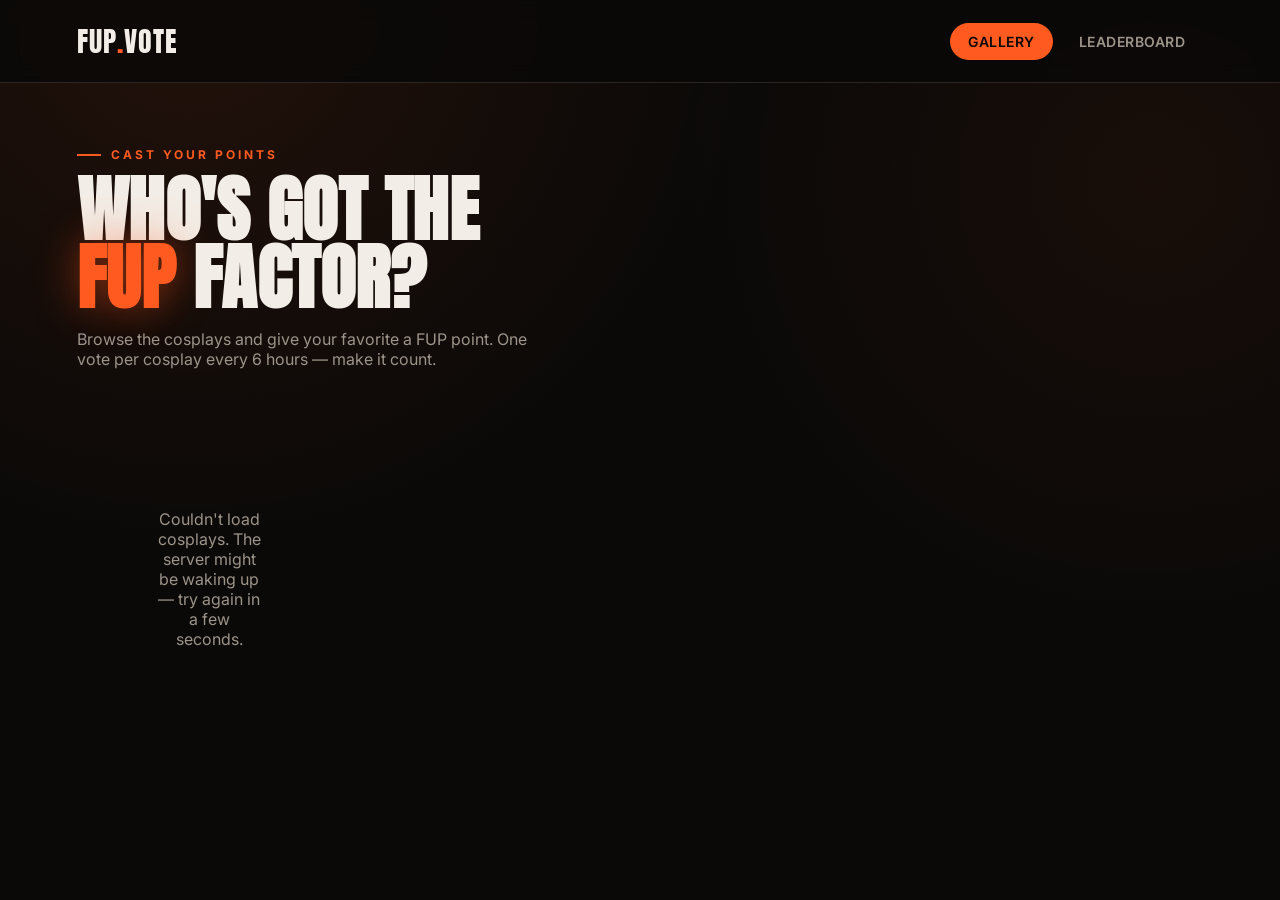
==== client/index.html @ 6921e3c7 "add frontend client files" ====
<!DOCTYPE html>
<html lang="en">
<head>
<meta charset="UTF-8">
<meta name="viewport" content="width=device-width, initial-scale=1.0">
<title>Cosplay FUP — Vote</title>
<link rel="stylesheet" href="style.css">
</head>
<body>

<nav>
  <div class="logo">FUP<span>.</span>VOTE</div>
  <div class="nav-links">
    <a href="index.html" class="active">Gallery</a>
    <a href="leaderboard.html">Leaderboard</a>
  </div>
</nav>

<section class="hero">
  <div class="eyebrow">Cast your points</div>
  <h1>Who's got the<br><span class="accent">FUP</span> factor?</h1>
  <p>Browse the cosplays and give your favorite a FUP point. One vote per cosplay every 6 hours — make it count.</p>
</section>

<div id="grid" class="grid"></div>
<div id="toast" class="toast"></div>

<script src="app.js"></script>
<script>
const grid = document.getElementById("grid");
const userId = getUserId();

async function loadCharacters() {
  grid.innerHTML = `<div class="loading">Loading cosplays…</div>`;
  try {
    const res = await fetch(`${API_BASE}/api/characters`);
    const characters = await res.json();

    if (!characters.length) {
      grid.innerHTML = `<div class="empty">No cosplays uploaded <b>yet</b>. Check back soon.</div>`;
      return;
    }

    grid.innerHTML = "";
    characters.forEach((c, i) => {
      const card = document.createElement("div");
      card.className = "card";
      card.style.animationDelay = `${i * 0.05}s`;
      card.innerHTML = `
        <img class="card-img" src="${c.imageUrl}" alt="${c.name}" loading="lazy">
        <div class="card-body">
          <div class="card-name">${c.name}</div>
          <div class="card-points"><span class="flame">🔥</span> ${c.fupCount ?? 0} FUP points</div>
          <button class="vote-btn" data-id="${c._id}">Give FUP</button>
        </div>
      `;
      grid.appendChild(card);
      checkVoteStatus(c._id, card.querySelector(".vote-btn"));
    });

    grid.querySelectorAll(".vote-btn").forEach(btn => {
      btn.addEventListener("click", () => castVote(btn.dataset.id, btn));
    });
  } catch (err) {
    grid.innerHTML = `<div class="empty">Couldn't load cosplays. The server might be waking up — try again in a few seconds.</div>`;
  }
}

async function checkVoteStatus(characterId, btn) {
  try {
    const res = await fetch(`${API_BASE}/api/characters/${characterId}/vote-status?userId=${userId}`);
    const data = await res.json();
    if (!data.canVote) {
      btn.disabled = true;
      btn.textContent = timeLeftLabel(data.remainingSeconds || 0);
    }
  } catch (err) {
  }
}

async function castVote(characterId, btn) {
  btn.disabled = true;
  const originalText = btn.textContent;
  btn.textContent = "Voting…";
  try {
    const res = await fetch(`${API_BASE}/api/characters/${characterId}/vote`, {
      method: "POST",
      headers: { "Content-Type": "application/json" },
      body: JSON.stringify({ userId })
    });
    const data = await res.json();

    if (res.ok) {
      btn.classList.add("pulse");
      showToast("FUP point given! 🔥");
      const pointsEl = btn.closest(".card").querySelector(".card-points");
      const current = parseInt(pointsEl.textContent.match(/\d+/)?.[0] || "0", 10);
      pointsEl.innerHTML = `<span class="flame">🔥</span> ${current + 1} FUP points`;
      checkVoteStatus(characterId, btn);
    } else {
      btn.disabled = false;
      btn.textContent = originalText;
      showToast(data.error || "Couldn't vote right now");
    }
  } catch (err) {
    btn.disabled = false;
    btn.textContent = originalText;
    showToast("Network error — try again");
  }
}

loadCharacters();
</script>
</body>
</html>
---- client/style.css ----
@import url('https://fonts.googleapis.com/css2?family=Anton&family=Inter:wght@400;500;600;700&display=swap');

:root{
  --bg:#0a0908;
  --bg-alt:#141210;
  --card:#1c1815;
  --orange:#ff5a1f;
  --orange-hot:#ff8a3d;
  --orange-dim:#8a3617;
  --text:#f2ede6;
  --text-dim:#9c9389;
  --border:#2b2622;
}

*{margin:0;padding:0;box-sizing:border-box;}

body{
  background:var(--bg);
  background-image:
    radial-gradient(circle at 15% 0%, rgba(255,90,31,0.10), transparent 40%),
    radial-gradient(circle at 90% 20%, rgba(255,90,31,0.06), transparent 35%);
  color:var(--text);
  font-family:'Inter', sans-serif;
  min-height:100vh;
  padding-bottom:60px;
}

::selection{background:var(--orange);color:#0a0908;}

nav{
  display:flex;align-items:center;justify-content:space-between;
  padding:20px 6vw;
  border-bottom:1px solid var(--border);
  position:sticky;top:0;background:rgba(10,9,8,0.85);
  backdrop-filter:blur(10px);z-index:100;
}
.logo{
  font-family:'Anton',sans-serif;
  font-size:clamp(20px,3vw,28px);
  letter-spacing:1px;
  color:var(--text);
}
.logo span{color:var(--orange);}
.nav-links{display:flex;gap:8px;}
.nav-links a{
  color:var(--text-dim);text-decoration:none;
  font-weight:600;font-size:14px;letter-spacing:.5px;text-transform:uppercase;
  padding:10px 18px;border-radius:100px;transition:all .25s ease;
}
.nav-links a:hover{color:var(--text);background:var(--card);}
.nav-links a.active{color:#0a0908;background:var(--orange);}

.hero{
  padding:64px 6vw 40px;
  text-align:left;
}
.eyebrow{
  color:var(--orange);font-size:12px;font-weight:700;letter-spacing:3px;
  text-transform:uppercase;margin-bottom:14px;display:flex;align-items:center;gap:10px;
}
.eyebrow::before{content:'';width:24px;height:2px;background:var(--orange);display:inline-block;}
.hero h1{
  font-family:'Anton',sans-serif;
  font-size:clamp(38px,7vw,72px);
  line-height:0.95;
  letter-spacing:0.5px;
  text-transform:uppercase;
  max-width:14ch;
}
.hero h1 .accent{
  color:var(--orange);
  text-shadow:0 0 40px rgba(255,90,31,0.5);
}
.hero p{
  color:var(--text-dim);margin-top:16px;font-size:16px;max-width:46ch;
}

.grid{
  display:grid;
  grid-template-columns:repeat(auto-fill,minmax(230px,1fr));
  gap:22px;
  padding:20px 6vw 60px;
}
.card{
  background:var(--card);
  border:1px solid var(--border);
  border-radius:14px;
  overflow:hidden;
  position:relative;
  transition:transform .35s cubic-bezier(.2,.9,.3,1.2), border-color .3s ease, box-shadow .35s ease;
  opacity:0;
  transform:translateY(18px);
  animation:riseIn .6s ease forwards;
}
@keyframes riseIn{to{opacity:1;transform:translateY(0);}}
.card:hover{
  transform:translateY(-6px);
  border-color:var(--orange-dim);
  box-shadow:0 20px 40px -20px rgba(255,90,31,0.35);
}
.card-img{
  width:100%;aspect-ratio:3/4;object-fit:cover;display:block;
  background:var(--bg-alt);
}
.card-body{padding:16px;}
.card-name{font-weight:700;font-size:16px;margin-bottom:2px;}
.card-points{
  color:var(--orange-hot);font-size:13px;font-weight:600;
  display:flex;align-items:center;gap:6px;margin-bottom:12px;
}
.card-points .flame{filter:saturate(1.4);}

.vote-btn{
  width:100%;
  background:linear-gradient(135deg,var(--orange),#c93f0f);
  color:#0a0908;
  border:none;
  padding:11px;
  border-radius:9px;
  font-weight:700;
  font-size:14px;
  letter-spacing:.3px;
  cursor:pointer;
  transition:filter .2s ease, transform .15s ease;
  position:relative;
  overflow:hidden;
}
.vote-btn:hover:not(:disabled){filter:brightness(1.12);transform:scale(1.015);}
.vote-btn:active:not(:disabled){transform:scale(.97);}
.vote-btn:disabled{
  background:var(--bg-alt);color:var(--text-dim);cursor:not-allowed;
  border:1px solid var(--border);
}
.vote-btn.pulse{animation:pulse .5s ease;}
@keyframes pulse{
  0%{box-shadow:0 0 0 0 rgba(255,90,31,0.6);}
  100%{box-shadow:0 0 0 18px rgba(255,90,31,0);}
}

.empty{
  padding:80px 6vw;text-align:center;color:var(--text-dim);
}
.empty b{color:var(--text);}

.tabs{
  display:flex;gap:10px;padding:0 6vw;margin-bottom:30px;flex-wrap:wrap;
}
.tab{
  background:var(--card);border:1px solid var(--border);color:var(--text-dim);
  padding:10px 20px;border-radius:100px;font-weight:600;font-size:13px;
  letter-spacing:.5px;text-transform:uppercase;cursor:pointer;transition:all .25s ease;
}
.tab:hover{color:var(--text);}
.tab.active{background:var(--orange);border-color:var(--orange);color:#0a0908;}

.lb-list{padding:0 6vw;max-width:760px;}
.lb-row{
  display:flex;align-items:center;gap:18px;
  padding:16px 18px;
  background:var(--card);
  border:1px solid var(--border);
  border-radius:12px;
  margin-bottom:10px;
  opacity:0;
  transform:translateX(-14px);
  animation:slideIn .5s ease forwards;
  position:relative;
  overflow:hidden;
}
@keyframes slideIn{to{opacity:1;transform:translateX(0);}}
.lb-rank{
  font-family:'Anton',sans-serif;
  font-size:22px;
  width:38px;
  color:var(--text-dim);
  flex-shrink:0;
  text-align:center;
}
.lb-row.rank-1 .lb-rank{color:var(--orange-hot);font-size:30px;}
.lb-row.rank-2 .lb-rank{color:#d8d1c6;font-size:26px;}
.lb-row.rank-3 .lb-rank{color:#c98b5f;font-size:24px;}
.lb-row.rank-1{border-color:var(--orange);box-shadow:0 0 30px -10px rgba(255,90,31,0.4);}
.lb-img{width:52px;height:52px;border-radius:10px;object-fit:cover;flex-shrink:0;background:var(--bg-alt);}
.lb-name{font-weight:700;flex:1;font-size:15px;}
.lb-points{
  font-family:'Anton',sans-serif;color:var(--orange-hot);font-size:20px;
  display:flex;align-items:baseline;gap:5px;
}
.lb-points small{font-family:'Inter';font-size:11px;color:var(--text-dim);font-weight:600;}
.lb-bar{
  position:absolute;left:0;bottom:0;height:2px;background:var(--orange);
  animation:growBar 1s ease forwards;
}
@keyframes growBar{from{width:0;}}

.loading{
  padding:60px 6vw;color:var(--text-dim);font-size:14px;
}
.toast{
  position:fixed;bottom:24px;left:50%;transform:translateX(-50%) translateY(20px);
  background:var(--card);border:1px solid var(--orange);color:var(--text);
  padding:12px 22px;border-radius:100px;font-size:14px;font-weight:600;
  opacity:0;transition:all .3s ease;pointer-events:none;z-index:200;
}
.toast.show{opacity:1;transform:translateX(-50%) translateY(0);}

@media (max-width:600px){
  nav{padding:16px 5vw;}
  .nav-links a{padding:8px 12px;font-size:12px;}
  .hero{padding:40px 5vw 24px;}
  .grid{padding:10px 5vw 40px;}
  .tabs{padding:0 5vw;}
  .lb-list{padding:0 5vw;}
}

@media (prefers-reduced-motion:reduce){
  *{animation-duration:0.01ms !important;transition-duration:0.01ms !important;}
}
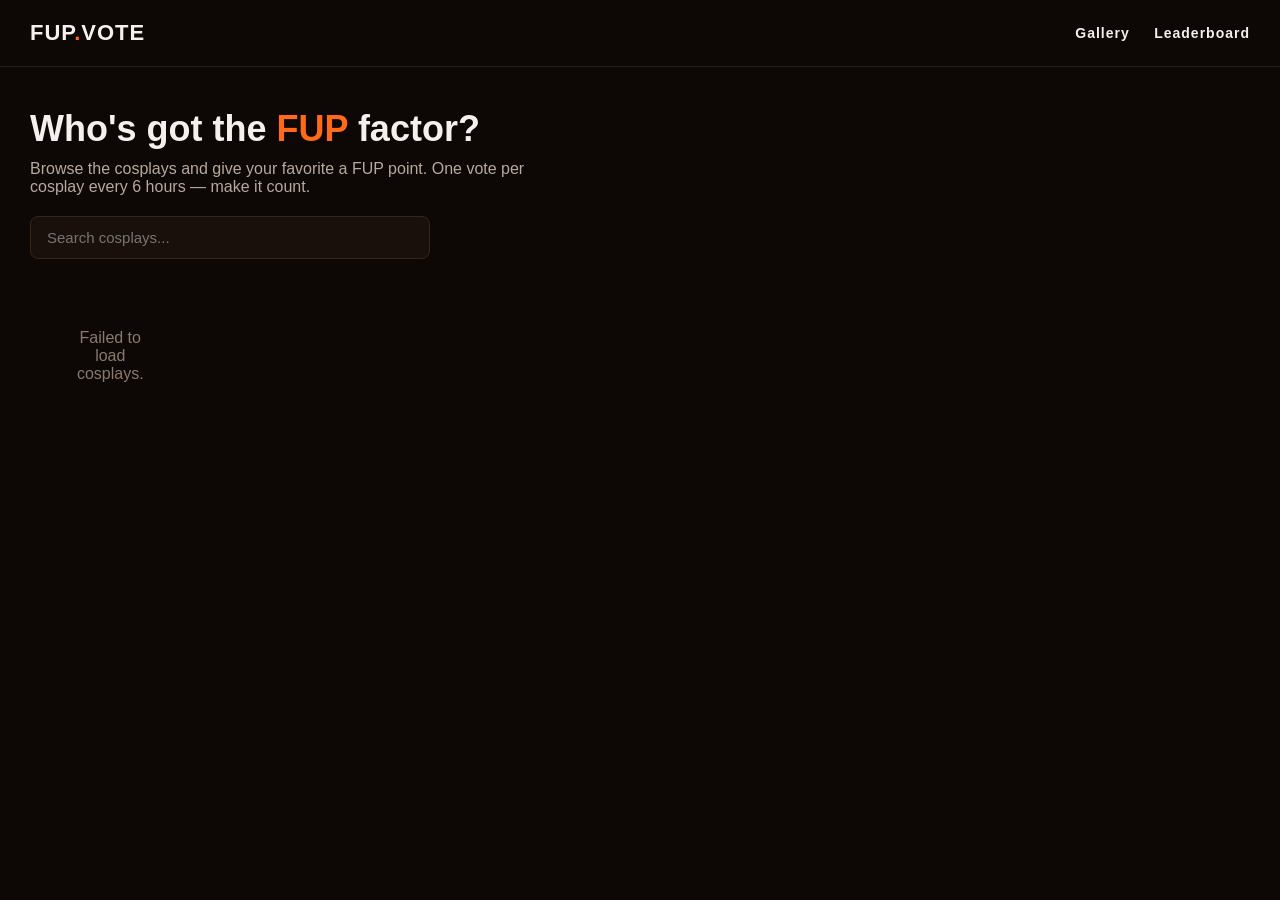
==== commit 2477cd24: "Add grid layout, search bar, working leaderboard, animations" ====
--- a/client/index.html
+++ b/client/index.html
@@ -3,113 +3,31 @@
 <head>
 <meta charset="UTF-8">
 <meta name="viewport" content="width=device-width, initial-scale=1.0">
-<title>Cosplay FUP — Vote</title>
+<title>Cosplay FUP - Vote</title>
 <link rel="stylesheet" href="style.css">
 </head>
 <body>
-
-<nav>
-  <div class="logo">FUP<span>.</span>VOTE</div>
+<nav class="navbar">
+  <div class="logo">FUP<span class="accent">.</span>VOTE</div>
   <div class="nav-links">
-    <a href="index.html" class="active">Gallery</a>
+    <a href="index.html">Gallery</a>
     <a href="leaderboard.html">Leaderboard</a>
   </div>
 </nav>
 
-<section class="hero">
-  <div class="eyebrow">Cast your points</div>
-  <h1>Who's got the<br><span class="accent">FUP</span> factor?</h1>
+<div class="hero">
+  <h1>Who's got the <span class="accent">FUP</span> factor?</h1>
   <p>Browse the cosplays and give your favorite a FUP point. One vote per cosplay every 6 hours — make it count.</p>
-</section>
+</div>
 
-<div id="grid" class="grid"></div>
-<div id="toast" class="toast"></div>
+<div class="search-wrap">
+  <input type="text" id="search-input" placeholder="Search cosplays..." />
+</div>
+
+<div id="gallery" class="gallery-grid">
+  <p class="empty-text">Loading...</p>
+</div>
 
 <script src="app.js"></script>
-<script>
-const grid = document.getElementById("grid");
-const userId = getUserId();
-
-async function loadCharacters() {
-  grid.innerHTML = `<div class="loading">Loading cosplays…</div>`;
-  try {
-    const res = await fetch(`${API_BASE}/api/characters`);
-    const characters = await res.json();
-
-    if (!characters.length) {
-      grid.innerHTML = `<div class="empty">No cosplays uploaded <b>yet</b>. Check back soon.</div>`;
-      return;
-    }
-
-    grid.innerHTML = "";
-    characters.forEach((c, i) => {
-      const card = document.createElement("div");
-      card.className = "card";
-      card.style.animationDelay = `${i * 0.05}s`;
-      card.innerHTML = `
-        <img class="card-img" src="${c.imageUrl}" alt="${c.name}" loading="lazy">
-        <div class="card-body">
-          <div class="card-name">${c.name}</div>
-          <div class="card-points"><span class="flame">🔥</span> ${c.fupCount ?? 0} FUP points</div>
-          <button class="vote-btn" data-id="${c._id}">Give FUP</button>
-        </div>
-      `;
-      grid.appendChild(card);
-      checkVoteStatus(c._id, card.querySelector(".vote-btn"));
-    });
-
-    grid.querySelectorAll(".vote-btn").forEach(btn => {
-      btn.addEventListener("click", () => castVote(btn.dataset.id, btn));
-    });
-  } catch (err) {
-    grid.innerHTML = `<div class="empty">Couldn't load cosplays. The server might be waking up — try again in a few seconds.</div>`;
-  }
-}
-
-async function checkVoteStatus(characterId, btn) {
-  try {
-    const res = await fetch(`${API_BASE}/api/characters/${characterId}/vote-status?userId=${userId}`);
-    const data = await res.json();
-    if (!data.canVote) {
-      btn.disabled = true;
-      btn.textContent = timeLeftLabel(data.remainingSeconds || 0);
-    }
-  } catch (err) {
-  }
-}
-
-async function castVote(characterId, btn) {
-  btn.disabled = true;
-  const originalText = btn.textContent;
-  btn.textContent = "Voting…";
-  try {
-    const res = await fetch(`${API_BASE}/api/characters/${characterId}/vote`, {
-      method: "POST",
-      headers: { "Content-Type": "application/json" },
-      body: JSON.stringify({ userId })
-    });
-    const data = await res.json();
-
-    if (res.ok) {
-      btn.classList.add("pulse");
-      showToast("FUP point given! 🔥");
-      const pointsEl = btn.closest(".card").querySelector(".card-points");
-      const current = parseInt(pointsEl.textContent.match(/\d+/)?.[0] || "0", 10);
-      pointsEl.innerHTML = `<span class="flame">🔥</span> ${current + 1} FUP points`;
-      checkVoteStatus(characterId, btn);
-    } else {
-      btn.disabled = false;
-      btn.textContent = originalText;
-      showToast(data.error || "Couldn't vote right now");
-    }
-  } catch (err) {
-    btn.disabled = false;
-    btn.textContent = originalText;
-    showToast("Network error — try again");
-  }
-}
-
-loadCharacters();
-</script>
 </body>
 </html>
--- a/client/style.css
+++ b/client/style.css
@@ -1,218 +1,246 @@
-@import url('https://fonts.googleapis.com/css2?family=Anton&family=Inter:wght@400;500;600;700&display=swap');
-
-:root{
-  --bg:#0a0908;
-  --bg-alt:#141210;
-  --card:#1c1815;
-  --orange:#ff5a1f;
-  --orange-hot:#ff8a3d;
-  --orange-dim:#8a3617;
-  --text:#f2ede6;
-  --text-dim:#9c9389;
-  --border:#2b2622;
-}
-
-*{margin:0;padding:0;box-sizing:border-box;}
-
-body{
-  background:var(--bg);
-  background-image:
-    radial-gradient(circle at 15% 0%, rgba(255,90,31,0.10), transparent 40%),
-    radial-gradient(circle at 90% 20%, rgba(255,90,31,0.06), transparent 35%);
-  color:var(--text);
-  font-family:'Inter', sans-serif;
-  min-height:100vh;
-  padding-bottom:60px;
-}
-
-::selection{background:var(--orange);color:#0a0908;}
-
-nav{
-  display:flex;align-items:center;justify-content:space-between;
-  padding:20px 6vw;
-  border-bottom:1px solid var(--border);
-  position:sticky;top:0;background:rgba(10,9,8,0.85);
-  backdrop-filter:blur(10px);z-index:100;
-}
-.logo{
-  font-family:'Anton',sans-serif;
-  font-size:clamp(20px,3vw,28px);
-  letter-spacing:1px;
-  color:var(--text);
-}
-.logo span{color:var(--orange);}
-.nav-links{display:flex;gap:8px;}
-.nav-links a{
-  color:var(--text-dim);text-decoration:none;
-  font-weight:600;font-size:14px;letter-spacing:.5px;text-transform:uppercase;
-  padding:10px 18px;border-radius:100px;transition:all .25s ease;
-}
-.nav-links a:hover{color:var(--text);background:var(--card);}
-.nav-links a.active{color:#0a0908;background:var(--orange);}
-
-.hero{
-  padding:64px 6vw 40px;
-  text-align:left;
-}
-.eyebrow{
-  color:var(--orange);font-size:12px;font-weight:700;letter-spacing:3px;
-  text-transform:uppercase;margin-bottom:14px;display:flex;align-items:center;gap:10px;
-}
-.eyebrow::before{content:'';width:24px;height:2px;background:var(--orange);display:inline-block;}
-.hero h1{
-  font-family:'Anton',sans-serif;
-  font-size:clamp(38px,7vw,72px);
-  line-height:0.95;
-  letter-spacing:0.5px;
-  text-transform:uppercase;
-  max-width:14ch;
-}
-.hero h1 .accent{
-  color:var(--orange);
-  text-shadow:0 0 40px rgba(255,90,31,0.5);
-}
-.hero p{
-  color:var(--text-dim);margin-top:16px;font-size:16px;max-width:46ch;
-}
-
-.grid{
-  display:grid;
-  grid-template-columns:repeat(auto-fill,minmax(230px,1fr));
-  gap:22px;
-  padding:20px 6vw 60px;
-}
-.card{
-  background:var(--card);
-  border:1px solid var(--border);
-  border-radius:14px;
-  overflow:hidden;
-  position:relative;
-  transition:transform .35s cubic-bezier(.2,.9,.3,1.2), border-color .3s ease, box-shadow .35s ease;
-  opacity:0;
-  transform:translateY(18px);
-  animation:riseIn .6s ease forwards;
-}
-@keyframes riseIn{to{opacity:1;transform:translateY(0);}}
-.card:hover{
-  transform:translateY(-6px);
-  border-color:var(--orange-dim);
-  box-shadow:0 20px 40px -20px rgba(255,90,31,0.35);
-}
-.card-img{
-  width:100%;aspect-ratio:3/4;object-fit:cover;display:block;
-  background:var(--bg-alt);
-}
-.card-body{padding:16px;}
-.card-name{font-weight:700;font-size:16px;margin-bottom:2px;}
-.card-points{
-  color:var(--orange-hot);font-size:13px;font-weight:600;
-  display:flex;align-items:center;gap:6px;margin-bottom:12px;
-}
-.card-points .flame{filter:saturate(1.4);}
-
-.vote-btn{
-  width:100%;
-  background:linear-gradient(135deg,var(--orange),#c93f0f);
-  color:#0a0908;
-  border:none;
-  padding:11px;
-  border-radius:9px;
-  font-weight:700;
-  font-size:14px;
-  letter-spacing:.3px;
-  cursor:pointer;
-  transition:filter .2s ease, transform .15s ease;
-  position:relative;
-  overflow:hidden;
-}
-.vote-btn:hover:not(:disabled){filter:brightness(1.12);transform:scale(1.015);}
-.vote-btn:active:not(:disabled){transform:scale(.97);}
-.vote-btn:disabled{
-  background:var(--bg-alt);color:var(--text-dim);cursor:not-allowed;
-  border:1px solid var(--border);
-}
-.vote-btn.pulse{animation:pulse .5s ease;}
-@keyframes pulse{
-  0%{box-shadow:0 0 0 0 rgba(255,90,31,0.6);}
-  100%{box-shadow:0 0 0 18px rgba(255,90,31,0);}
-}
-
-.empty{
-  padding:80px 6vw;text-align:center;color:var(--text-dim);
-}
-.empty b{color:var(--text);}
-
-.tabs{
-  display:flex;gap:10px;padding:0 6vw;margin-bottom:30px;flex-wrap:wrap;
-}
-.tab{
-  background:var(--card);border:1px solid var(--border);color:var(--text-dim);
-  padding:10px 20px;border-radius:100px;font-weight:600;font-size:13px;
-  letter-spacing:.5px;text-transform:uppercase;cursor:pointer;transition:all .25s ease;
-}
-.tab:hover{color:var(--text);}
-.tab.active{background:var(--orange);border-color:var(--orange);color:#0a0908;}
-
-.lb-list{padding:0 6vw;max-width:760px;}
-.lb-row{
-  display:flex;align-items:center;gap:18px;
-  padding:16px 18px;
-  background:var(--card);
-  border:1px solid var(--border);
-  border-radius:12px;
-  margin-bottom:10px;
-  opacity:0;
-  transform:translateX(-14px);
-  animation:slideIn .5s ease forwards;
-  position:relative;
-  overflow:hidden;
-}
-@keyframes slideIn{to{opacity:1;transform:translateX(0);}}
-.lb-rank{
-  font-family:'Anton',sans-serif;
-  font-size:22px;
-  width:38px;
-  color:var(--text-dim);
-  flex-shrink:0;
-  text-align:center;
-}
-.lb-row.rank-1 .lb-rank{color:var(--orange-hot);font-size:30px;}
-.lb-row.rank-2 .lb-rank{color:#d8d1c6;font-size:26px;}
-.lb-row.rank-3 .lb-rank{color:#c98b5f;font-size:24px;}
-.lb-row.rank-1{border-color:var(--orange);box-shadow:0 0 30px -10px rgba(255,90,31,0.4);}
-.lb-img{width:52px;height:52px;border-radius:10px;object-fit:cover;flex-shrink:0;background:var(--bg-alt);}
-.lb-name{font-weight:700;flex:1;font-size:15px;}
-.lb-points{
-  font-family:'Anton',sans-serif;color:var(--orange-hot);font-size:20px;
-  display:flex;align-items:baseline;gap:5px;
-}
-.lb-points small{font-family:'Inter';font-size:11px;color:var(--text-dim);font-weight:600;}
-.lb-bar{
-  position:absolute;left:0;bottom:0;height:2px;background:var(--orange);
-  animation:growBar 1s ease forwards;
-}
-@keyframes growBar{from{width:0;}}
-
-.loading{
-  padding:60px 6vw;color:var(--text-dim);font-size:14px;
-}
-.toast{
-  position:fixed;bottom:24px;left:50%;transform:translateX(-50%) translateY(20px);
-  background:var(--card);border:1px solid var(--orange);color:var(--text);
-  padding:12px 22px;border-radius:100px;font-size:14px;font-weight:600;
-  opacity:0;transition:all .3s ease;pointer-events:none;z-index:200;
-}
-.toast.show{opacity:1;transform:translateX(-50%) translateY(0);}
-
-@media (max-width:600px){
-  nav{padding:16px 5vw;}
-  .nav-links a{padding:8px 12px;font-size:12px;}
-  .hero{padding:40px 5vw 24px;}
-  .grid{padding:10px 5vw 40px;}
-  .tabs{padding:0 5vw;}
-  .lb-list{padding:0 5vw;}
-}
-
-@media (prefers-reduced-motion:reduce){
-  *{animation-duration:0.01ms !important;transition-duration:0.01ms !important;}
-}
+* { box-sizing: border-box; margin: 0; padding: 0; }
+
+body {
+  background: #0d0705;
+  color: #f5f0eb;
+  font-family: Arial, Helvetica, sans-serif;
+}
+
+.navbar {
+  display: flex;
+  justify-content: space-between;
+  align-items: center;
+  padding: 20px 30px;
+  border-bottom: 1px solid #2a1a12;
+}
+
+.logo {
+  font-size: 22px;
+  font-weight: bold;
+  letter-spacing: 1px;
+}
+
+.accent { color: #ff6a1a; }
+
+.nav-links a {
+  color: #f5f0eb;
+  text-decoration: none;
+  margin-left: 20px;
+  font-weight: bold;
+  font-size: 14px;
+  letter-spacing: 1px;
+}
+
+.hero {
+  padding: 40px 30px 20px;
+}
+
+.hero h1 {
+  font-size: 36px;
+  line-height: 1.2;
+}
+
+.hero p {
+  color: #b8a99e;
+  margin-top: 10px;
+  max-width: 500px;
+}
+
+/* Search bar */
+.search-wrap {
+  padding: 0 30px 20px;
+}
+
+#search-input {
+  width: 100%;
+  max-width: 400px;
+  padding: 12px 16px;
+  border-radius: 8px;
+  border: 1px solid #3a2418;
+  background: #1a100b;
+  color: #f5f0eb;
+  font-size: 15px;
+}
+
+#search-input:focus {
+  outline: none;
+  border-color: #ff6a1a;
+}
+
+/* Grid layout for cosplay cards */
+.gallery-grid {
+  display: grid;
+  grid-template-columns: repeat(auto-fill, minmax(150px, 1fr));
+  gap: 16px;
+  padding: 10px 30px 40px;
+}
+
+.card {
+  background: #1a100b;
+  border: 1px solid #2a1a12;
+  border-radius: 12px;
+  overflow: hidden;
+  transition: transform 0.2s ease, box-shadow 0.2s ease;
+  display: flex;
+  flex-direction: column;
+}
+
+.card:hover {
+  transform: translateY(-4px);
+  box-shadow: 0 6px 20px rgba(255, 106, 26, 0.25);
+}
+
+.card img {
+  width: 100%;
+  height: 180px;
+  object-fit: cover;
+  display: block;
+}
+
+.card-body {
+  padding: 10px;
+  display: flex;
+  flex-direction: column;
+  gap: 8px;
+  flex: 1;
+}
+
+.card-name {
+  font-weight: bold;
+  font-size: 14px;
+}
+
+.card-count {
+  color: #ff6a1a;
+  font-size: 13px;
+}
+
+.vote-btn {
+  margin-top: auto;
+  background: #ff6a1a;
+  color: #0d0705;
+  border: none;
+  padding: 8px;
+  border-radius: 6px;
+  font-weight: bold;
+  cursor: pointer;
+  transition: opacity 0.15s ease, transform 0.1s ease;
+}
+
+.vote-btn:active {
+  transform: scale(0.96);
+}
+
+.vote-btn:disabled {
+  background: #4a3a2e;
+  color: #9a8a7e;
+  cursor: not-allowed;
+}
+
+/* Leaderboard */
+.leaderboard-list {
+  padding: 10px 30px 40px;
+  display: flex;
+  flex-direction: column;
+  gap: 10px;
+}
+
+.leaderboard-row {
+  display: flex;
+  align-items: center;
+  gap: 14px;
+  background: #1a100b;
+  border: 1px solid #2a1a12;
+  border-radius: 10px;
+  padding: 10px 14px;
+}
+
+.leaderboard-rank {
+  font-weight: bold;
+  color: #ff6a1a;
+  width: 28px;
+  text-align: center;
+}
+
+.leaderboard-row img {
+  width: 46px;
+  height: 46px;
+  border-radius: 8px;
+  object-fit: cover;
+}
+
+.leaderboard-name {
+  flex: 1;
+  font-weight: bold;
+}
+
+.leaderboard-count {
+  color: #ff6a1a;
+  font-weight: bold;
+}
+
+.empty-text {
+  text-align: center;
+  color: #8a7a6e;
+  padding: 40px;
+}
+
+/* Admin */
+.admin-container {
+  padding: 30px;
+  max-width: 500px;
+}
+
+.admin-container h2 {
+  margin: 20px 0 12px;
+  color: #ff6a1a;
+}
+
+.admin-container input {
+  width: 100%;
+  padding: 10px;
+  margin-bottom: 10px;
+  border-radius: 6px;
+  border: 1px solid #3a2418;
+  background: #1a100b;
+  color: #f5f0eb;
+}
+
+.admin-container button {
+  background: #ff6a1a;
+  color: #0d0705;
+  border: none;
+  padding: 10px 16px;
+  border-radius: 6px;
+  font-weight: bold;
+  cursor: pointer;
+}
+
+.admin-item {
+  display: flex;
+  align-items: center;
+  gap: 10px;
+  background: #1a100b;
+  border-radius: 8px;
+  padding: 8px;
+  margin-bottom: 8px;
+}
+
+.admin-item img {
+  width: 40px;
+  height: 40px;
+  border-radius: 6px;
+  object-fit: cover;
+}
+
+.admin-item span { flex: 1; }
+
+.delete-btn {
+  background: #c0392b !important;
+  color: white !important;
+}
+
+.error-text { color: #ff5252; margin-top: 8px; }
+.status-text { color: #6fdc8c; margin-top: 8px; }
+
+.hidden { display: none !important; }
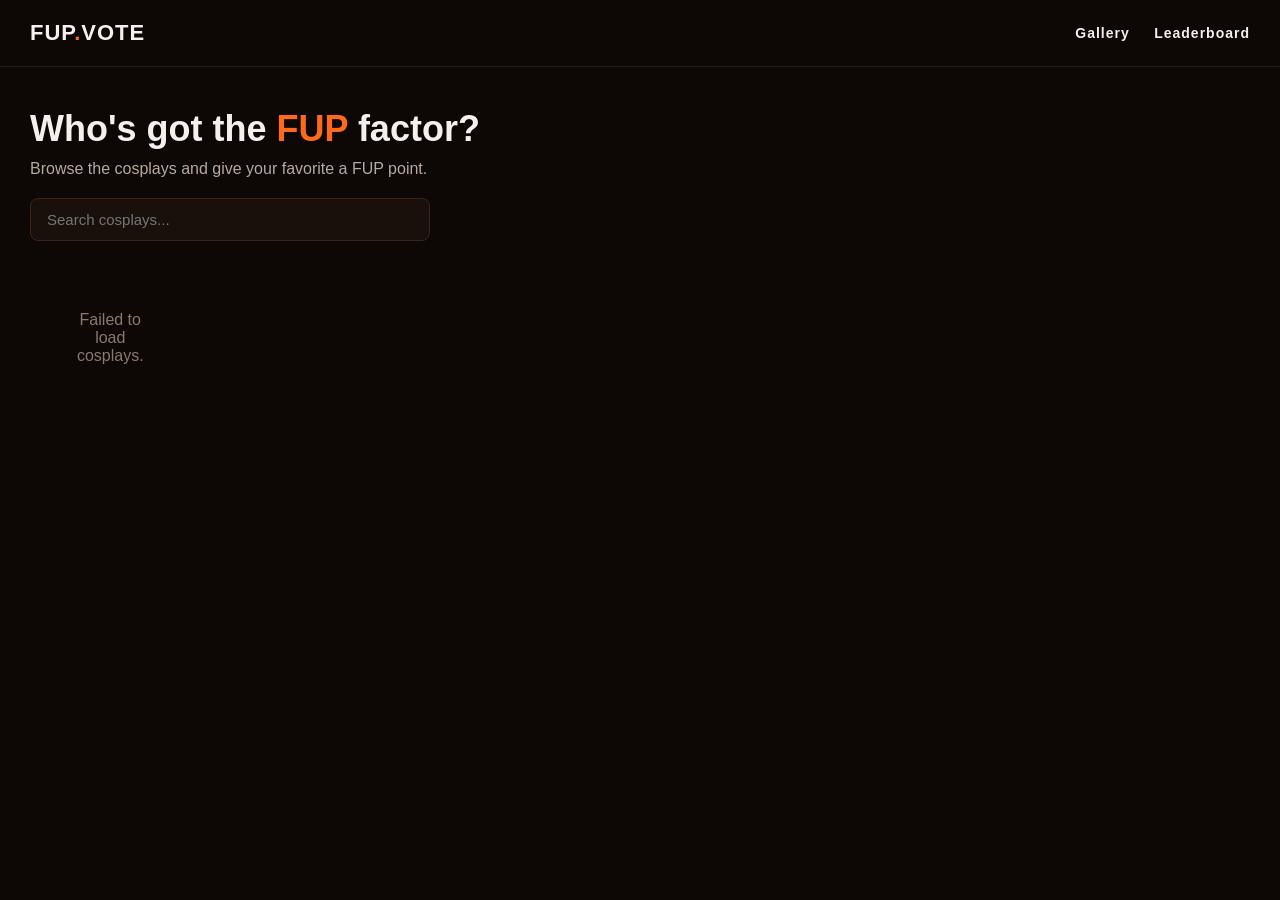
==== commit f1605408: "Fix welcome message not displaying on gallery page" ====
--- a/client/index.html
+++ b/client/index.html
@@ -17,7 +17,7 @@
 
 <div class="hero">
   <h1>Who's got the <span class="accent">FUP</span> factor?</h1>
-  <p>Browse the cosplays and give your favorite a FUP point. One vote per cosplay every 6 hours — make it count.</p>
+  <p id="welcome-message">Loading...</p>
 </div>
 
 <div class="search-wrap">
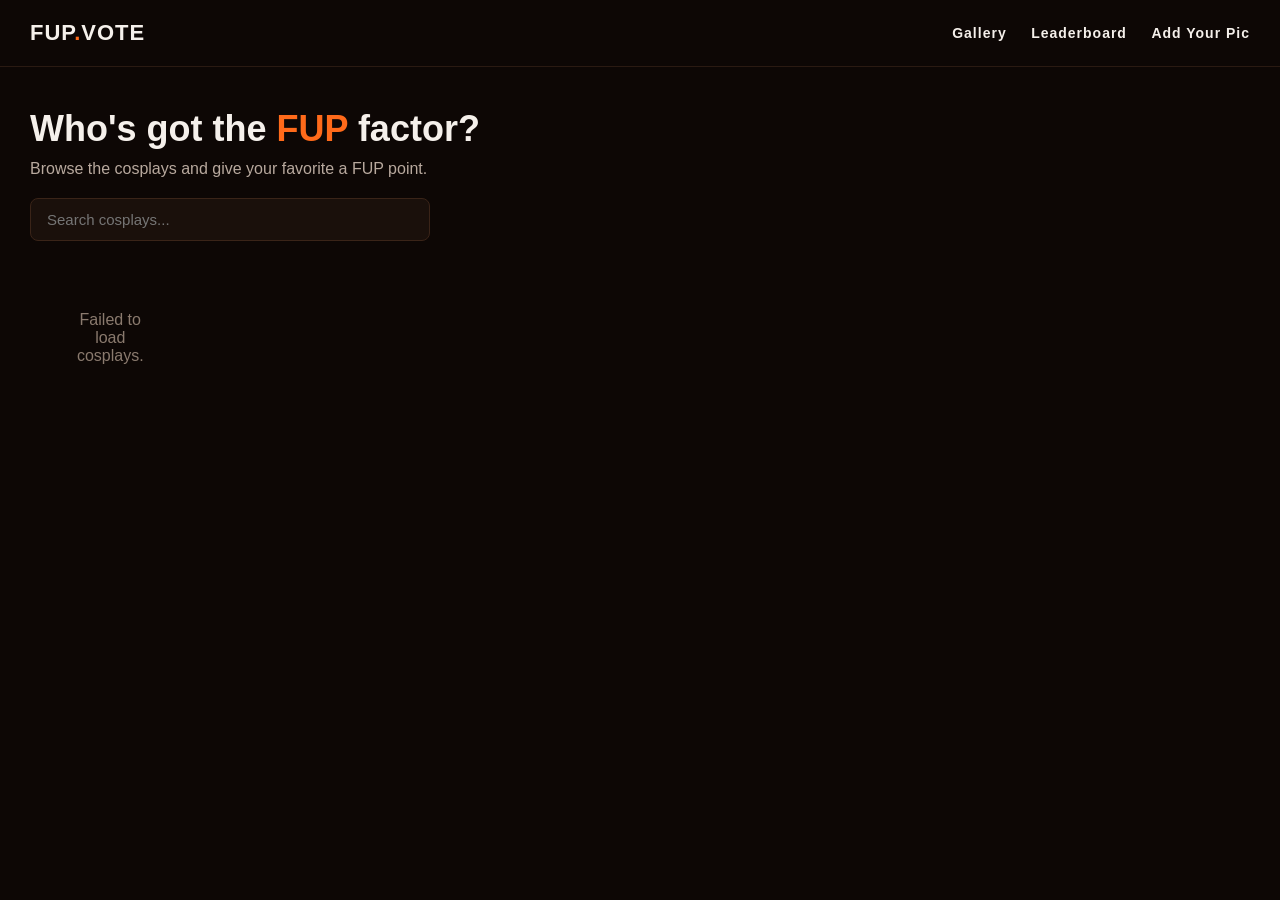
==== commit c14d2ec8: "Add comments feature and cosplay submission page" ====
--- a/client/index.html
+++ b/client/index.html
@@ -12,6 +12,7 @@
   <div class="nav-links">
     <a href="index.html">Gallery</a>
     <a href="leaderboard.html">Leaderboard</a>
+    <a href="submit.html">Add Your Pic</a>
   </div>
 </nav>
 
@@ -28,6 +29,21 @@
   <p class="empty-text">Loading...</p>
 </div>
 
+<div id="comment-modal" class="modal-overlay hidden">
+  <div class="modal-box">
+    <div class="modal-header">
+      <span id="modal-title"></span>
+      <button id="modal-close">&times;</button>
+    </div>
+    <div id="comment-list" class="comment-list"></div>
+    <div class="comment-input-row">
+      <input type="text" id="comment-input" placeholder="Say something as FUP USER..." maxlength="300" />
+      <button id="comment-submit-btn">Post</button>
+    </div>
+    <p id="comment-status" class="status-text"></p>
+  </div>
+</div>
+
 <script src="app.js"></script>
 </body>
 </html>
--- a/client/style.css
+++ b/client/style.css
@@ -244,3 +244,106 @@
 .status-text { color: #6fdc8c; margin-top: 8px; }
 
 .hidden { display: none !important; }
+
+.comment-btn {
+  background: #2a1a12;
+  color: #f5f0eb;
+  border: 1px solid #3a2418;
+  padding: 8px;
+  border-radius: 6px;
+  font-size: 12px;
+  cursor: pointer;
+  margin-top: 6px;
+}
+
+.modal-overlay {
+  position: fixed;
+  top: 0; left: 0; right: 0; bottom: 0;
+  background: rgba(0,0,0,0.7);
+  display: flex;
+  align-items: flex-end;
+  justify-content: center;
+  z-index: 100;
+}
+
+.modal-box {
+  background: #14100c;
+  border-radius: 16px 16px 0 0;
+  width: 100%;
+  max-width: 500px;
+  max-height: 75vh;
+  display: flex;
+  flex-direction: column;
+  padding: 16px;
+  border: 1px solid #2a1a12;
+}
+
+.modal-header {
+  display: flex;
+  justify-content: space-between;
+  align-items: center;
+  font-weight: bold;
+  font-size: 16px;
+  padding-bottom: 10px;
+  border-bottom: 1px solid #2a1a12;
+}
+
+#modal-close {
+  background: none;
+  border: none;
+  color: #f5f0eb;
+  font-size: 22px;
+  cursor: pointer;
+}
+
+.comment-list {
+  overflow-y: auto;
+  flex: 1;
+  padding: 10px 0;
+  display: flex;
+  flex-direction: column;
+  gap: 10px;
+}
+
+.comment-item {
+  background: #1a100b;
+  border-radius: 8px;
+  padding: 8px 10px;
+}
+
+.comment-author {
+  color: #ff6a1a;
+  font-size: 12px;
+  font-weight: bold;
+}
+
+.comment-item p {
+  margin-top: 4px;
+  font-size: 14px;
+  word-break: break-word;
+}
+
+.comment-input-row {
+  display: flex;
+  gap: 8px;
+  padding-top: 10px;
+}
+
+.comment-input-row input {
+  flex: 1;
+  padding: 10px;
+  border-radius: 6px;
+  border: 1px solid #3a2418;
+  background: #1a100b;
+  color: #f5f0eb;
+}
+
+.comment-input-row button {
+  background: #ff6a1a;
+  color: #0d0705;
+  border: none;
+  padding: 10px 14px;
+  border-radius: 6px;
+  font-weight: bold;
+  cursor: pointer;
+}
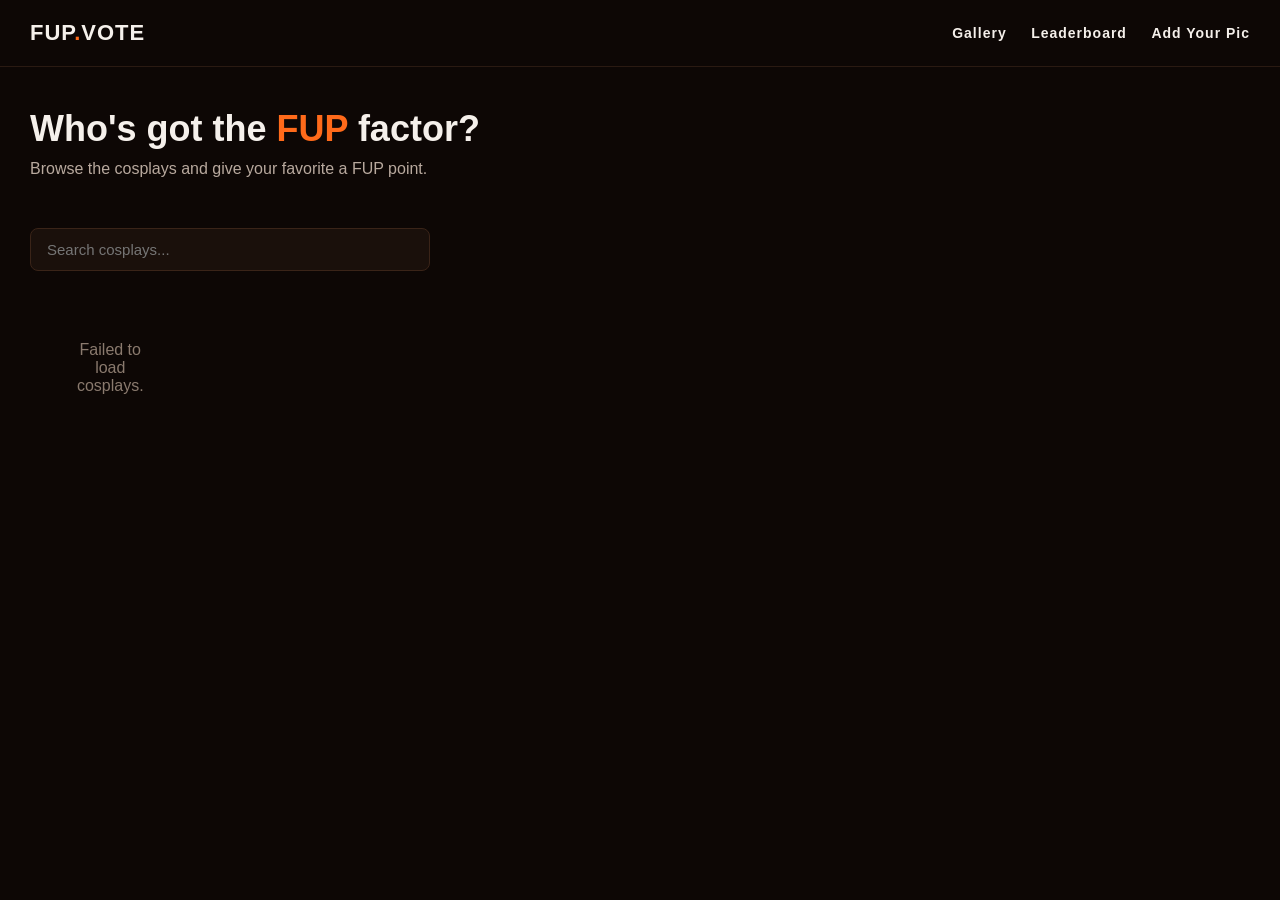
==== commit 1c307dd7: "Add animations, toasts, loading skeletons, and random featured pick" ====
--- a/client/index.html
+++ b/client/index.html
@@ -20,6 +20,8 @@
   <h1>Who's got the <span class="accent">FUP</span> factor?</h1>
   <p id="welcome-message">Loading...</p>
 </div>
+
+<div id="featured-wrap" class="featured-wrap"></div>
 
 <div class="search-wrap">
   <input type="text" id="search-input" placeholder="Search cosplays..." />
--- a/client/style.css
+++ b/client/style.css
@@ -347,3 +347,158 @@
   font-weight: bold;
   cursor: pointer;
 }
+
+/* Card entrance animation */
+@keyframes cardFadeIn {
+  from { opacity: 0; transform: translateY(16px); }
+  to { opacity: 1; transform: translateY(0); }
+}
+
+.card {
+  animation: cardFadeIn 0.4s ease backwards;
+}
+
+/* Button press feedback (applies to all buttons) */
+button {
+  transition: transform 0.12s ease;
+}
+
+button:active {
+  transform: scale(0.94);
+}
+
+/* Vote button success pulse */
+@keyframes votePulse {
+  0% { box-shadow: 0 0 0 0 rgba(255, 106, 26, 0.6); }
+  100% { box-shadow: 0 0 0 16px rgba(255, 106, 26, 0); }
+}
+
+.vote-btn.pulse {
+  animation: votePulse 0.6s ease-out;
+}
+
+/* Count roll-up number animation */
+.card-count.updating {
+  animation: countPop 0.35s ease;
+}
+
+@keyframes countPop {
+  0% { transform: scale(1); color: #ff6a1a; }
+  50% { transform: scale(1.25); color: #ffb347; }
+  100% { transform: scale(1); color: #ff6a1a; }
+}
+
+/* Toast notifications */
+.toast-container {
+  position: fixed;
+  bottom: 20px;
+  left: 50%;
+  transform: translateX(-50%);
+  display: flex;
+  flex-direction: column;
+  gap: 8px;
+  z-index: 200;
+  width: 90%;
+  max-width: 400px;
+}
+
+.toast {
+  background: #1a100b;
+  border: 1px solid #ff6a1a;
+  color: #f5f0eb;
+  padding: 12px 16px;
+  border-radius: 8px;
+  font-size: 14px;
+  font-weight: bold;
+  box-shadow: 0 4px 16px rgba(0,0,0,0.4);
+  animation: toastIn 0.3s ease, toastOut 0.3s ease 2.2s forwards;
+}
+
+@keyframes toastIn {
+  from { opacity: 0; transform: translateY(20px); }
+  to { opacity: 1; transform: translateY(0); }
+}
+
+@keyframes toastOut {
+  from { opacity: 1; }
+  to { opacity: 0; transform: translateY(-10px); }
+}
+
+/* Loading skeleton cards */
+.skeleton-card {
+  background: #1a100b;
+  border-radius: 12px;
+  overflow: hidden;
+  height: 260px;
+  position: relative;
+}
+
+.skeleton-card::after {
+  content: "";
+  position: absolute;
+  inset: 0;
+  background: linear-gradient(90deg, transparent, rgba(255,106,26,0.08), transparent);
+  animation: shimmer 1.4s infinite;
+}
+
+@keyframes shimmer {
+  0% { transform: translateX(-100%); }
+  100% { transform: translateX(100%); }
+}
+
+.skeleton-grid {
+  display: grid;
+  grid-template-columns: repeat(auto-fill, minmax(150px, 1fr));
+  gap: 16px;
+  padding: 10px 30px 40px;
+}
+
+/* Featured / random pick card */
+.featured-wrap {
+  padding: 10px 30px 20px;
+}
+
+.featured-label {
+  color: #ff6a1a;
+  font-size: 13px;
+  font-weight: bold;
+  letter-spacing: 1px;
+  margin-bottom: 10px;
+}
+
+.featured-card {
+  display: flex;
+  align-items: center;
+  gap: 16px;
+  background: linear-gradient(135deg, #1a100b, #241610);
+  border: 1px solid #ff6a1a;
+  border-radius: 14px;
+  padding: 14px;
+  animation: cardFadeIn 0.5s ease;
+}
+
+.featured-card img {
+  width: 90px;
+  height: 90px;
+  border-radius: 10px;
+  object-fit: cover;
+}
+
+.featured-info {
+  flex: 1;
+}
+
+.featured-name {
+  font-size: 18px;
+  font-weight: bold;
+}
+
+.featured-count {
+  color: #ff6a1a;
+  font-size: 13px;
+  margin-top: 4px;
+}
+
+.featured-card .vote-btn {
+  margin-top: 10px;
+}
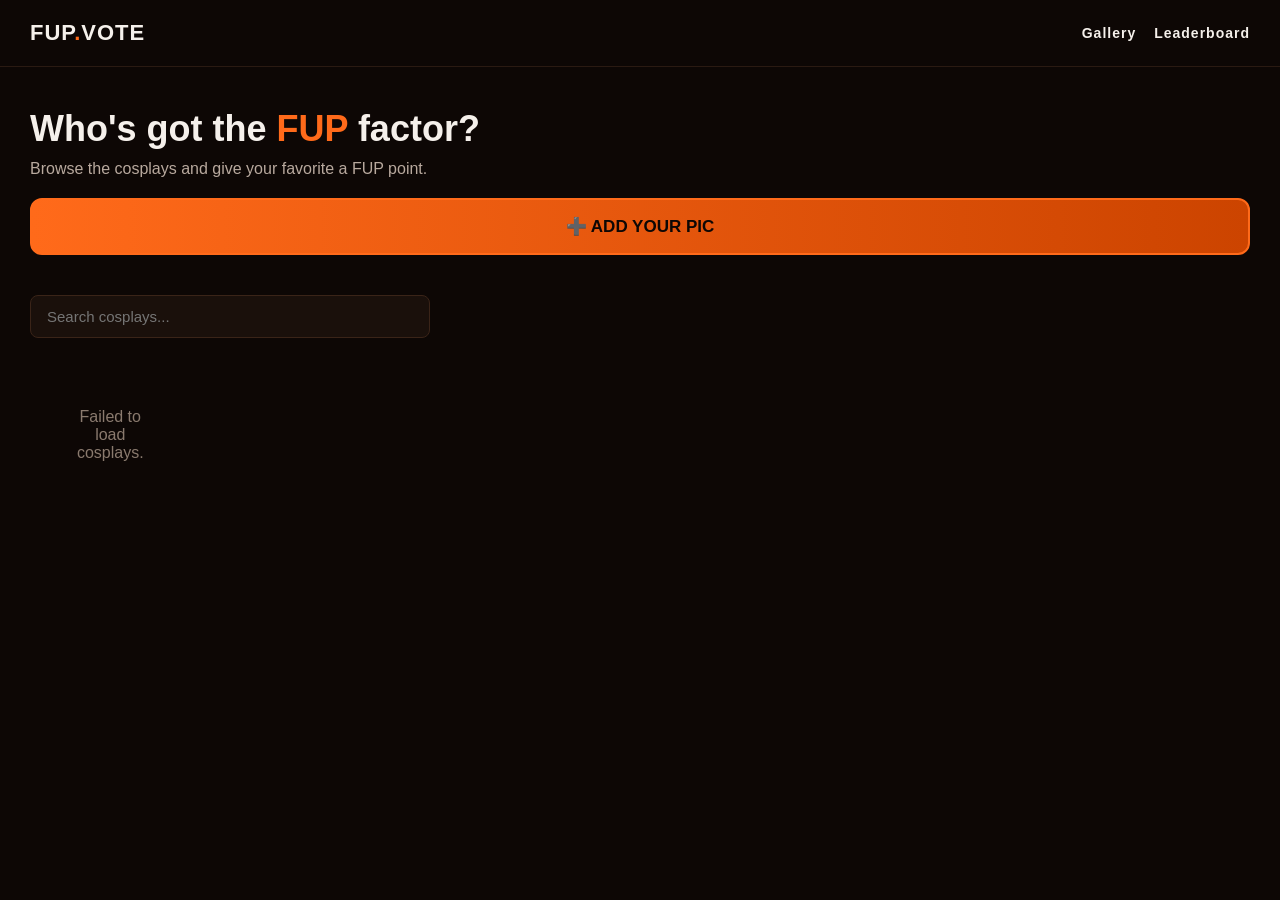
==== commit e2ea9f63: "Redesign nav and add animated Add Your Pic CTA button" ====
--- a/client/index.html
+++ b/client/index.html
@@ -12,13 +12,16 @@
   <div class="nav-links">
     <a href="index.html">Gallery</a>
     <a href="leaderboard.html">Leaderboard</a>
-    <a href="submit.html">Add Your Pic</a>
   </div>
 </nav>
 
 <div class="hero">
   <h1>Who's got the <span class="accent">FUP</span> factor?</h1>
   <p id="welcome-message">Loading...</p>
+</div>
+
+<div class="cta-wrap">
+  <a href="submit.html" class="cta-btn">➕ ADD YOUR PIC</a>
 </div>
 
 <div id="featured-wrap" class="featured-wrap"></div>
--- a/client/style.css
+++ b/client/style.css
@@ -502,3 +502,118 @@
 .featured-card .vote-btn {
   margin-top: 10px;
 }
+
+/* Scroll-triggered fade in */
+.fade-target {
+  opacity: 0;
+  transform: translateY(20px);
+  transition: opacity 0.5s ease, transform 0.5s ease;
+}
+
+.fade-target.visible {
+  opacity: 1;
+  transform: translateY(0);
+}
+
+/* Leaderboard row entrance */
+.leaderboard-row {
+  animation: cardFadeIn 0.4s ease backwards;
+  transition: transform 0.15s ease, border-color 0.15s ease;
+}
+
+.leaderboard-row:hover {
+  transform: translateX(4px);
+  border-color: #ff6a1a;
+}
+
+.leaderboard-row.top-rank {
+  border-color: #ff6a1a;
+  background: linear-gradient(90deg, #1a100b, #241610);
+}
+
+.leaderboard-rank {
+  font-size: 18px;
+  min-width: 32px;
+}
+
+/* Redesigned tab buttons */
+.tab-wrap {
+  gap: 8px;
+}
+
+.tab-btn {
+  transition: all 0.2s ease;
+  display: flex;
+  align-items: center;
+  gap: 4px;
+}
+
+.tab-btn:hover {
+  border-color: #ff6a1a;
+  color: #f5f0eb;
+}
+
+.tab-btn.active {
+  box-shadow: 0 2px 10px rgba(255, 106, 26, 0.35);
+}
+
+/* Nav layout fix */
+.navbar {
+  flex-wrap: wrap;
+  gap: 10px;
+}
+
+.nav-links {
+  display: flex;
+  gap: 18px;
+  align-items: center;
+}
+
+.nav-links a {
+  margin-left: 0;
+}
+
+.nav-links a.submit-link {
+  display: none;
+}
+
+/* Prominent Add Your Pic CTA button below hero */
+.cta-wrap {
+  padding: 0 30px 10px;
+}
+
+@keyframes ctaGlow {
+  0%, 100% {
+    box-shadow: 0 0 0 0 rgba(255, 106, 26, 0.5);
+  }
+  50% {
+    box-shadow: 0 0 0 12px rgba(255, 106, 26, 0);
+  }
+}
+
+@keyframes ctaShimmerBg {
+  0% { background-position: 0% 50%; }
+  50% { background-position: 100% 50%; }
+  100% { background-position: 0% 50%; }
+}
+
+.cta-btn {
+  display: block;
+  width: 100%;
+  text-align: center;
+  text-decoration: none;
+  background: linear-gradient(270deg, #ff6a1a, #cc4400, #ff6a1a);
+  background-size: 200% 200%;
+  color: #0d0705;
+  font-weight: bold;
+  font-size: 17px;
+  padding: 16px;
+  border-radius: 12px;
+  border: 2px solid #ff6a1a;
+  animation: ctaGlow 2.2s infinite ease-in-out, ctaShimmerBg 4s infinite ease-in-out;
+  transition: transform 0.15s ease;
+}
+
+.cta-btn:active {
+  transform: scale(0.97);
+}
